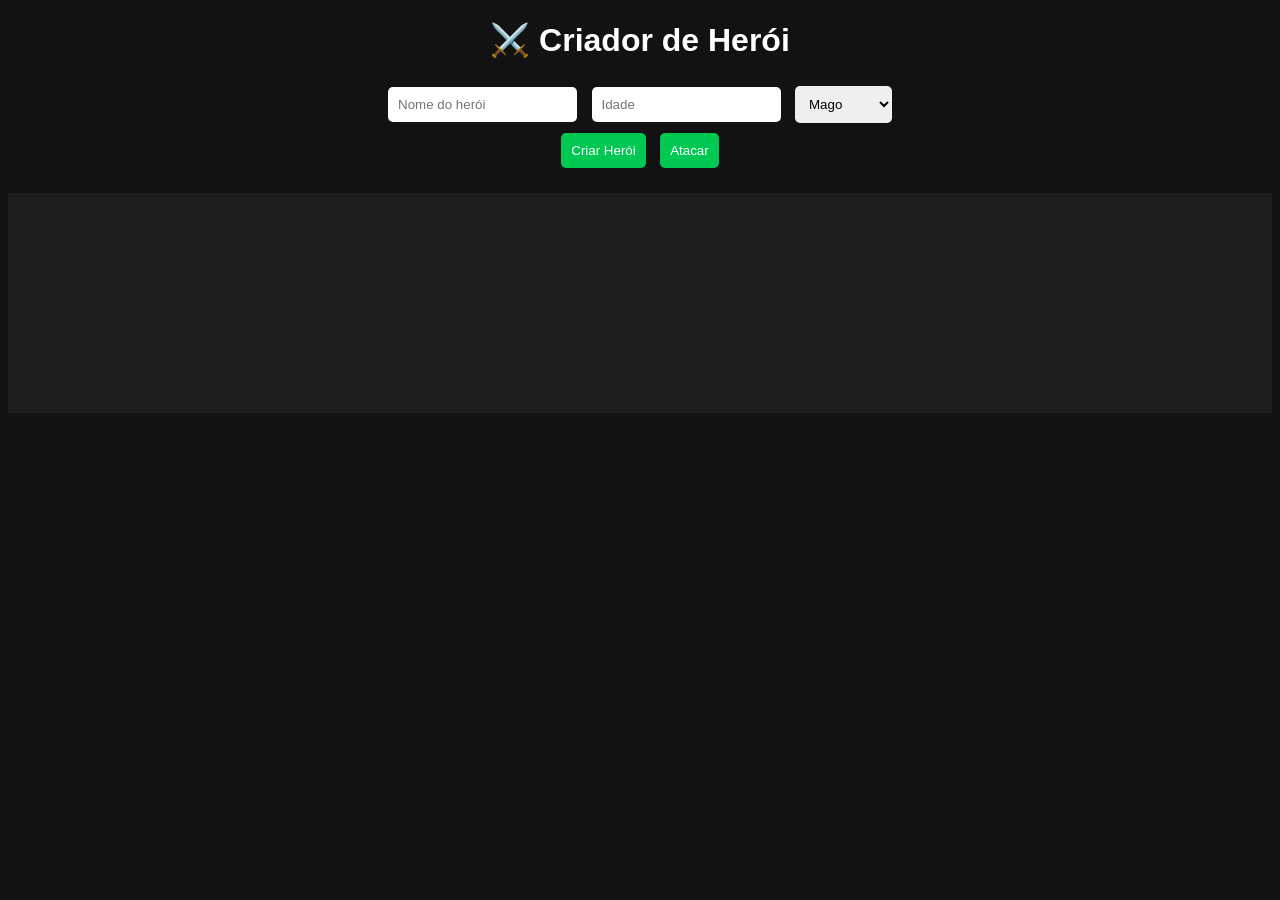
==== src/desafioFelipao3/index.html @ b5c0ece5 "Update HTML structure and styles for hero game" ====
<!DOCTYPE html>
<html lang="pt-BR">
<head>
  <meta charset="UTF-8">
  <title>Mini Game - Herói</title>
  <style>
    body {
      font-family: Arial;
      background: #121212;
      color: white;
      text-align: center;
    }
    input, select, button {
      margin: 5px;
      padding: 10px;
      border-radius: 5px;
      border: none;
    }
    button {
      background: #00c853;
      color: white;
      cursor: pointer;
    }
    #log {
      margin-top: 20px;
      background: #1e1e1e;
      padding: 10px;
      height: 200px;
      overflow-y: auto;
      text-align: left;
    }
  </style>
</head>
<body>

  <h1>⚔️ Criador de Herói</h1>

  <input type="text" id="nome" placeholder="Nome do herói">
  <input type="number" id="idade" placeholder="Idade">
  
  <select id="tipo">
    <option value="mago">Mago</option>
    <option value="guerreiro">Guerreiro</option>
    <option value="monge">Monge</option>
    <option value="ninja">Ninja</option>
  </select>

  <br>

  <button onclick="criarHeroi()">Criar Herói</button>
  <button onclick="atacar()">Atacar</button>

  <h2 id="status"></h2>

  <div id="log"></div>

  <script>
    class Heroi {
      constructor(nome, idade, tipo) {
        this.nome = nome;
        this.idade = idade;
        this.tipo = tipo;
        this.vida = 100;
      }

      atacar() {
        const ataques = {
          mago: "magia",
          guerreiro: "espada",
          monge: "artes marciais",
          ninja: "shuriken"
        };

        let ataque = ataques[this.tipo] || "ataque desconhecido";

        // dano aleatório
        let dano = Math.floor(Math.random() * 20) + 5;

        return {
          mensagem: `o ${this.tipo} atacou usando ${ataque} e causou ${dano} de dano`,
          dano: dano
        };
      }
    }

    let heroi = null;
    let inimigoVida = 100;

    function criarHeroi() {
      const nome = document.getElementById("nome").value;
      const idade = document.getElementById("idade").value;
      const tipo = document.getElementById("tipo").value;

      heroi = new Heroi(nome, idade, tipo);

      atualizarStatus();
      log(`Herói ${nome} criado!`);
    }

    function atacar() {
      if (!heroi) {
        alert("Crie um herói primeiro!");
        return;
      }

      let resultado = heroi.atacar();
      inimigoVida -= resultado.dano;

      log(resultado.mensagem);

      // inimigo contra-ataca
      let danoInimigo = Math.floor(Math.random() * 15) + 5;
      heroi.vida -= danoInimigo;

      log(`Inimigo atacou e causou ${danoInimigo} de dano`);

      verificarFim();
      atualizarStatus();
    }

    function atualizarStatus() {
      document.getElementById("status").innerText =
        `❤️ Vida do Herói: ${heroi ? heroi.vida : 0} | 👾 Vida do Inimigo: ${inimigoVida}`;
    }

    function verificarFim() {
      if (heroi.vida <= 0) {
        log("💀 Você perdeu!");
        desativarJogo();
      } else if (inimigoVida <= 0) {
        log("🏆 Você venceu!");
        desativarJogo();
      }
    }

    function desativarJogo() {
      document.querySelectorAll("button").forEach(btn => btn.disabled = true);
    }

    function log(texto) {
      const logDiv = document.getElementById("log");
      logDiv.innerHTML += texto + "<br>";
      logDiv.scrollTop = logDiv.scrollHeight;
    }
  </script>

</body>
</html>
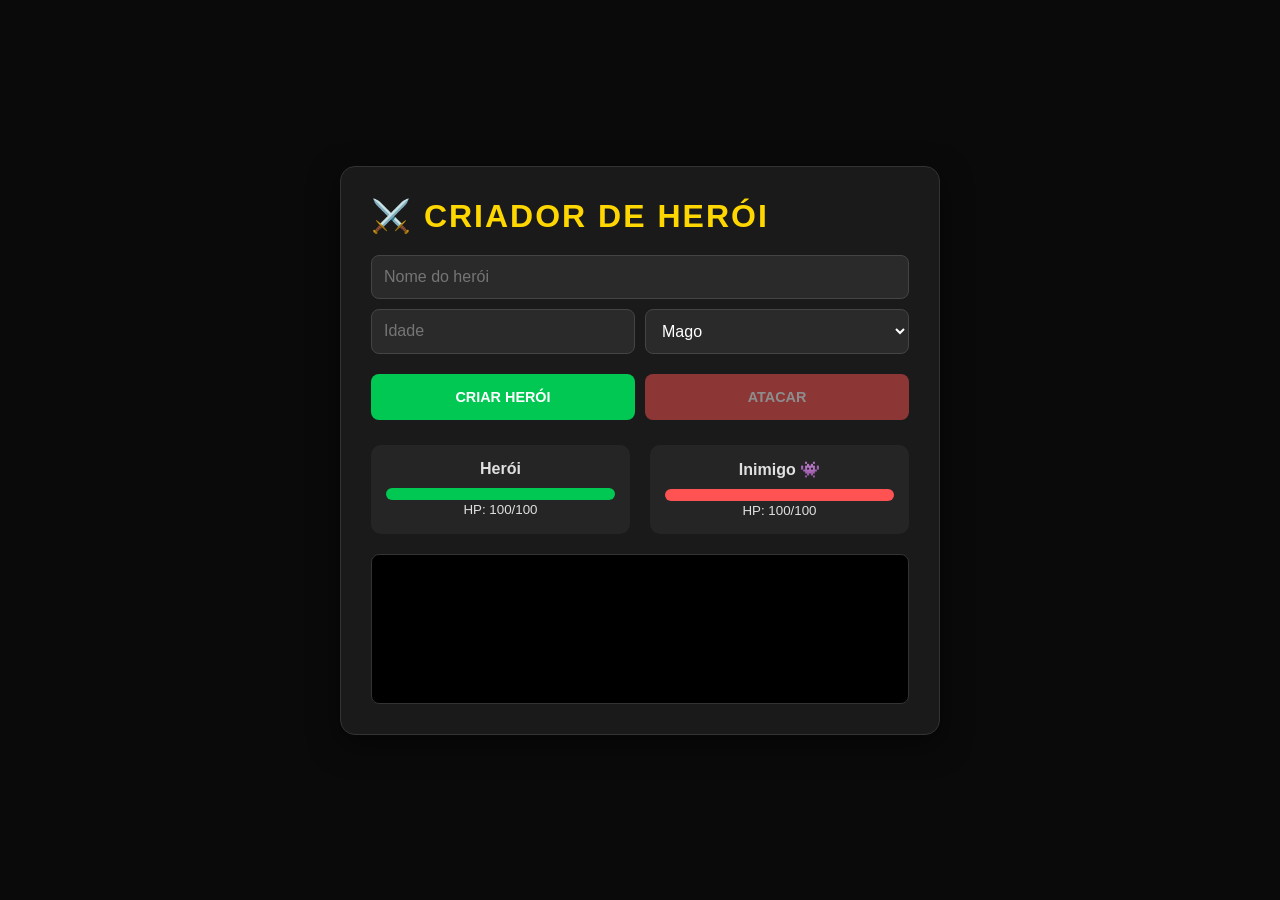
==== commit 25bc6291: "Update HTML structure and game title" ====
--- a/src/desafioFelipao3/index.html
+++ b/src/desafioFelipao3/index.html
@@ -2,147 +2,53 @@
 <html lang="pt-BR">
 <head>
   <meta charset="UTF-8">
-  <title>Mini Game - Herói</title>
-  <style>
-    body {
-      font-family: Arial;
-      background: #121212;
-      color: white;
-      text-align: center;
-    }
-    input, select, button {
-      margin: 5px;
-      padding: 10px;
-      border-radius: 5px;
-      border: none;
-    }
-    button {
-      background: #00c853;
-      color: white;
-      cursor: pointer;
-    }
-    #log {
-      margin-top: 20px;
-      background: #1e1e1e;
-      padding: 10px;
-      height: 200px;
-      overflow-y: auto;
-      text-align: left;
-    }
-  </style>
+  <meta name="viewport" content="width=device-width, initial-scale=1.0">
+  <title>⚔️ Herói vs Inimigo - Mini Game</title>
+  <link rel="stylesheet" href="style.css">
 </head>
 <body>
 
-  <h1>⚔️ Criador de Herói</h1>
+  <div class="game-container">
+    <h1>⚔️ Criador de Herói</h1>
 
-  <input type="text" id="nome" placeholder="Nome do herói">
-  <input type="number" id="idade" placeholder="Idade">
-  
-  <select id="tipo">
-    <option value="mago">Mago</option>
-    <option value="guerreiro">Guerreiro</option>
-    <option value="monge">Monge</option>
-    <option value="ninja">Ninja</option>
-  </select>
+    <div class="setup-section">
+      <input type="text" id="nome" placeholder="Nome do herói" class="full-width">
+      <input type="number" id="idade" placeholder="Idade">
+      <select id="tipo">
+        <option value="mago">Mago</option>
+        <option value="guerreiro">Guerreiro</option>
+        <option value="monge">Monge</option>
+        <option value="ninja">Ninja</option>
+      </select>
+    </div>
 
-  <br>
+    <div class="button-group">
+      <button id="btnCriar">Criar Herói</button>
+      <button id="btnAtacar" disabled>Atacar</button>
+    </div>
 
-  <button onclick="criarHeroi()">Criar Herói</button>
-  <button onclick="atacar()">Atacar</button>
+    <div class="battle-area">
+      <div class="entity-status" id="hero-card">
+        <span class="entity-name" id="hero-display-name">Herói</span>
+        <div class="health-bar-container">
+          <div class="health-bar" id="hero-health-bar"></div>
+        </div>
+        <small id="hero-hp-text">HP: 100/100</small>
+      </div>
 
-  <h2 id="status"></h2>
+      <div class="entity-status" id="enemy-card">
+        <span class="entity-name">Inimigo 👾</span>
+        <div class="health-bar-container">
+          <div class="health-bar enemy-bar" id="enemy-health-bar"></div>
+        </div>
+        <small id="enemy-hp-text">HP: 100/100</small>
+      </div>
+    </div>
 
-  <div id="log"></div>
+    <div id="log"></div>
+  </div>
 
-  <script>
-    class Heroi {
-      constructor(nome, idade, tipo) {
-        this.nome = nome;
-        this.idade = idade;
-        this.tipo = tipo;
-        this.vida = 100;
-      }
-
-      atacar() {
-        const ataques = {
-          mago: "magia",
-          guerreiro: "espada",
-          monge: "artes marciais",
-          ninja: "shuriken"
-        };
-
-        let ataque = ataques[this.tipo] || "ataque desconhecido";
-
-        // dano aleatório
-        let dano = Math.floor(Math.random() * 20) + 5;
-
-        return {
-          mensagem: `o ${this.tipo} atacou usando ${ataque} e causou ${dano} de dano`,
-          dano: dano
-        };
-      }
-    }
-
-    let heroi = null;
-    let inimigoVida = 100;
-
-    function criarHeroi() {
-      const nome = document.getElementById("nome").value;
-      const idade = document.getElementById("idade").value;
-      const tipo = document.getElementById("tipo").value;
-
-      heroi = new Heroi(nome, idade, tipo);
-
-      atualizarStatus();
-      log(`Herói ${nome} criado!`);
-    }
-
-    function atacar() {
-      if (!heroi) {
-        alert("Crie um herói primeiro!");
-        return;
-      }
-
-      let resultado = heroi.atacar();
-      inimigoVida -= resultado.dano;
-
-      log(resultado.mensagem);
-
-      // inimigo contra-ataca
-      let danoInimigo = Math.floor(Math.random() * 15) + 5;
-      heroi.vida -= danoInimigo;
-
-      log(`Inimigo atacou e causou ${danoInimigo} de dano`);
-
-      verificarFim();
-      atualizarStatus();
-    }
-
-    function atualizarStatus() {
-      document.getElementById("status").innerText =
-        `❤️ Vida do Herói: ${heroi ? heroi.vida : 0} | 👾 Vida do Inimigo: ${inimigoVida}`;
-    }
-
-    function verificarFim() {
-      if (heroi.vida <= 0) {
-        log("💀 Você perdeu!");
-        desativarJogo();
-      } else if (inimigoVida <= 0) {
-        log("🏆 Você venceu!");
-        desativarJogo();
-      }
-    }
-
-    function desativarJogo() {
-      document.querySelectorAll("button").forEach(btn => btn.disabled = true);
-    }
-
-    function log(texto) {
-      const logDiv = document.getElementById("log");
-      logDiv.innerHTML += texto + "<br>";
-      logDiv.scrollTop = logDiv.scrollHeight;
-    }
-  </script>
+  <script src="index.js"></script>
 
 </body>
 </html>
--- a/src/desafioFelipao3/style.css
+++ b/src/desafioFelipao3/style.css
@@ -0,0 +1,191 @@
+:root {
+  --primary: #00c853;
+  --primary-hover: #00a444;
+  --bg: #0a0a0a;
+  --card-bg: #1a1a1a;
+  --text: #e0e0e0;
+  --danger: #ff5252;
+  --accent: #ffd700;
+}
+
+* {
+  box-sizing: border-box;
+  margin: 0;
+  padding: 0;
+}
+
+body {
+  font-family: 'Segoe UI', Roboto, Helvetica, Arial, sans-serif;
+  background: var(--bg);
+  color: var(--text);
+  display: flex;
+  justify-content: center;
+  align-items: center;
+  min-height: 100vh;
+  padding: 20px;
+}
+
+.game-container {
+  background: var(--card-bg);
+  padding: 30px;
+  border-radius: 15px;
+  box-shadow: 0 10px 30px rgba(0, 0, 0, 0.5);
+  width: 100%;
+  max-width: 600px;
+  border: 1px solid #333;
+}
+
+h1 {
+  font-size: 2rem;
+  margin-bottom: 20px;
+  color: var(--accent);
+  text-transform: uppercase;
+  letter-spacing: 2px;
+}
+
+.setup-section {
+  display: grid;
+  grid-template-columns: 1fr 1fr;
+  gap: 10px;
+  margin-bottom: 20px;
+}
+
+input, select {
+  background: #2a2a2a;
+  border: 1px solid #444;
+  color: white;
+  padding: 12px;
+  border-radius: 8px;
+  font-size: 1rem;
+  transition: border-color 0.3s;
+}
+
+input:focus, select:focus {
+  outline: none;
+  border-color: var(--primary);
+}
+
+.full-width {
+  grid-column: span 2;
+}
+
+.button-group {
+  display: flex;
+  gap: 10px;
+  margin-bottom: 25px;
+}
+
+button {
+  flex: 1;
+  padding: 15px;
+  border: none;
+  border-radius: 8px;
+  font-weight: bold;
+  text-transform: uppercase;
+  cursor: pointer;
+  transition: all 0.2s;
+  font-size: 0.9rem;
+}
+
+#btnCriar {
+  background: var(--primary);
+  color: white;
+}
+
+#btnCriar:hover {
+  background: var(--primary-hover);
+  transform: translateY(-2px);
+}
+
+#btnAtacar {
+  background: var(--danger);
+  color: white;
+}
+
+#btnAtacar:hover:not(:disabled) {
+  background: #ff1744;
+  transform: translateY(-2px);
+}
+
+button:disabled {
+  opacity: 0.5;
+  cursor: not-allowed;
+  transform: none !important;
+}
+
+.battle-area {
+  display: flex;
+  justify-content: space-between;
+  margin-bottom: 20px;
+  gap: 20px;
+}
+
+.entity-status {
+  flex: 1;
+  background: #252525;
+  padding: 15px;
+  border-radius: 10px;
+  text-align: center;
+}
+
+.entity-name {
+  font-weight: bold;
+  margin-bottom: 10px;
+  display: block;
+}
+
+.health-bar-container {
+  height: 12px;
+  background: #444;
+  border-radius: 6px;
+  overflow: hidden;
+}
+
+.health-bar {
+  height: 100%;
+  background: var(--primary);
+  width: 100%;
+  transition: width 0.3s ease-in-out;
+}
+
+.enemy-bar {
+  background: var(--danger);
+}
+
+#log {
+  background: #000;
+  padding: 15px;
+  height: 150px;
+  overflow-y: auto;
+  border-radius: 8px;
+  text-align: left;
+  font-family: 'Courier New', Courier, monospace;
+  font-size: 0.85rem;
+  border: 1px solid #333;
+  color: #aaa;
+}
+
+#log br {
+  margin-bottom: 5px;
+}
+
+.log-entry {
+  margin-bottom: 4px;
+  border-left: 3px solid transparent;
+  padding-left: 8px;
+}
+
+.log-hero { border-color: var(--primary); color: #fff; }
+.log-enemy { border-color: var(--danger); color: #ff8a80; }
+.log-system { border-color: var(--accent); color: var(--accent); }
+
+/* Animations */
+@keyframes shake {
+  0%, 100% { transform: translateX(0); }
+  25% { transform: translateX(-5px); }
+  75% { transform: translateX(5px); }
+}
+
+.shake {
+  animation: shake 0.2s ease-in-out 0s 2;
+}
